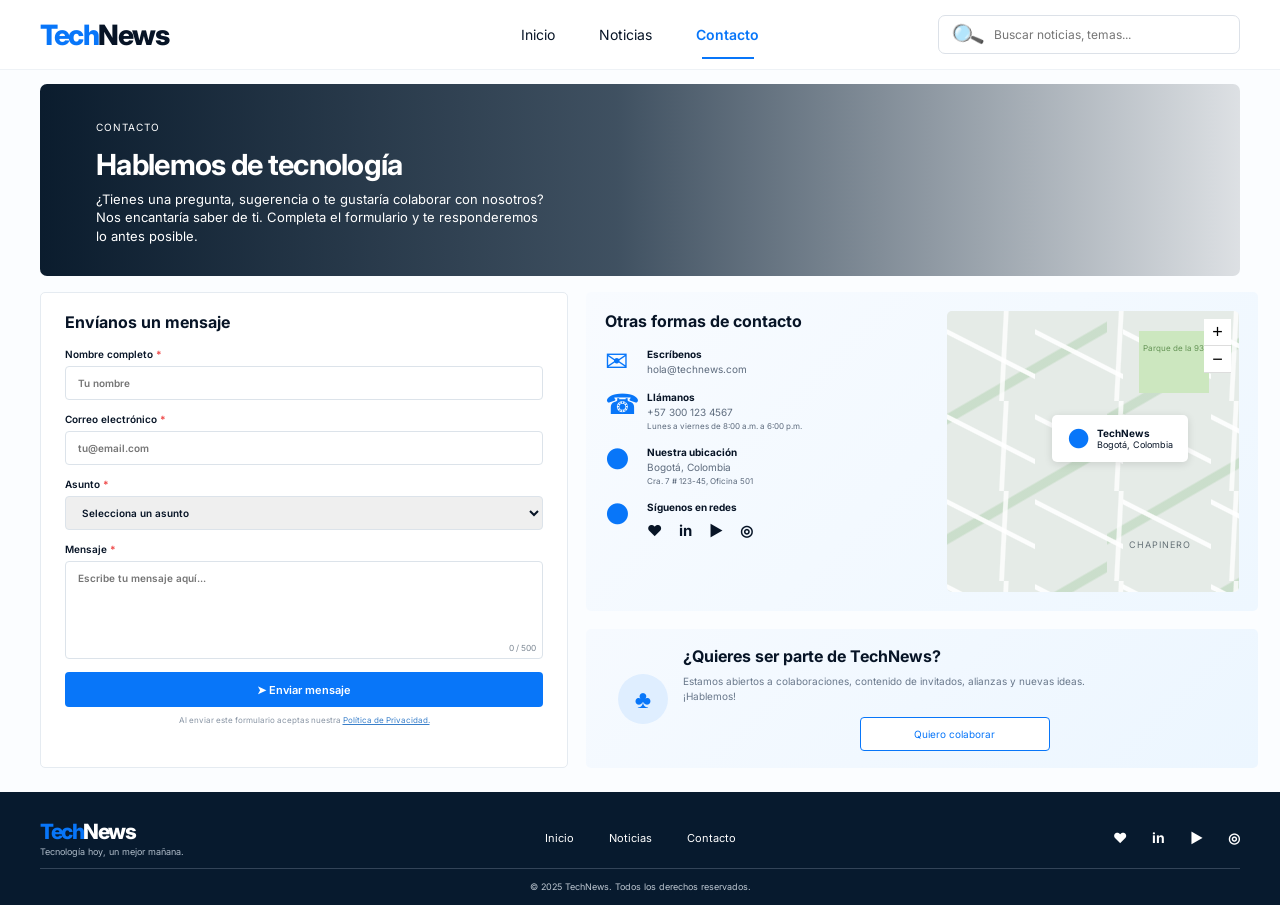
==== pages/contacto.html @ 931d2012 "feat: add contact page and organize project structure" ====
<!doctype html>
<html lang="es">
<head>
  <meta charset="UTF-8" />
  <meta name="viewport" content="width=device-width, initial-scale=1.0" />
  <meta name="description" content="Contacta con el equipo de TechNews." />
  <title>TechNews | Contacto</title>
  <link rel="preconnect" href="https://fonts.googleapis.com">
  <link rel="preconnect" href="https://fonts.gstatic.com" crossorigin>
  <link href="https://fonts.googleapis.com/css2?family=Inter:wght@400;500;600;700;800&display=swap" rel="stylesheet">
  <link rel="stylesheet" href="../assets/css/styles.css" />
</head>
<body>
  <header class="site-header">
    <div class="header-inner container">
      <a class="logo" href="../index.html" aria-label="TechNews - Inicio"><span>Tech</span>News</a>
      <button class="menu-toggle" aria-expanded="false" aria-controls="main-nav" aria-label="Abrir menú">&#9776;</button>
      <nav id="main-nav" class="main-nav" aria-label="Navegación principal">
        <a href="../index.html">Inicio</a><a href="../index.html#noticias">Noticias</a><a class="active" href="contacto.html">Contacto</a>
      </nav>
      <label class="search"><span aria-hidden="true">&#128269;</span><input type="search" placeholder="Buscar noticias, temas..." aria-label="Buscar noticias" /></label>
    </div>
  </header>

  <main class="contact-main">
    <section class="contact-hero container" aria-labelledby="contact-title">
      <div><span>CONTACTO</span><h1 id="contact-title">Hablemos de tecnología</h1><p>¿Tienes una pregunta, sugerencia o te gustaría colaborar con nosotros?<br>Nos encantaría saber de ti. Completa el formulario y te responderemos<br>lo antes posible.</p></div>
    </section>

    <div class="contact-layout container">
      <section class="contact-form-card" aria-labelledby="form-title">
        <h2 id="form-title">Envíanos un mensaje</h2>
        <form id="contactForm">
          <label>Nombre completo <b>*</b><input name="name" type="text" required placeholder="Tu nombre" autocomplete="name"></label>
          <label>Correo electrónico <b>*</b><input name="email" type="email" required placeholder="tu@email.com" autocomplete="email"></label>
          <label>Asunto <b>*</b><select name="subject" required><option value="">Selecciona un asunto</option><option>Consulta general</option><option>Sugerencia</option><option>Colaboración</option><option>Publicidad</option><option>Soporte técnico</option></select></label>
          <label>Mensaje <b>*</b><span class="textarea-wrap"><textarea id="message" name="message" required maxlength="500" placeholder="Escribe tu mensaje aquí..."></textarea><small><span id="charCount">0</span> / 500</small></span></label>
          <button class="send-button" type="submit"><span>&#10148;</span> Enviar mensaje</button>
          <p class="privacy">Al enviar este formulario aceptas nuestra <a href="#">Política de Privacidad.</a></p>
          <p id="contactStatus" class="contact-status" role="status"></p>
        </form>
      </section>

      <div class="contact-right">
        <section class="contact-info-card" aria-labelledby="info-title">
          <div class="contact-details">
            <h2 id="info-title">Otras formas de contacto</h2>
            <div class="contact-item"><span>&#9993;</span><p><strong>Escríbenos</strong><a href="mailto:hola@technews.com">hola@technews.com</a></p></div>
            <div class="contact-item"><span>&#9742;</span><p><strong>Llámanos</strong><a href="tel:+573001234567">+57 300 123 4567</a><small>Lunes a viernes de 8:00 a.m. a 6:00 p.m.</small></p></div>
            <div class="contact-item"><span>&#9679;</span><p><strong>Nuestra ubicación</strong>Bogotá, Colombia<small>Cra. 7 # 123-45, Oficina 501</small></p></div>
            <div class="contact-item"><span>&#9679;</span><p><strong>Síguenos en redes</strong><span class="contact-socials"><a href="#">&#9829;</a><a href="#">in</a><a href="#">&#9654;</a><a href="#">◎</a></span></p></div>
          </div>
          <div class="map" role="img" aria-label="Mapa de la ubicación de TechNews en Bogotá">
            <div class="map-roads"></div><div class="map-zoom"><button aria-label="Acercar">+</button><button aria-label="Alejar">−</button></div>
            <div class="map-marker"><span>&#9679;</span><p><strong>TechNews</strong>Bogotá, Colombia</p></div><span class="map-area">CHAPINERO</span>
          </div>
        </section>
        <section class="collaboration-card">
          <span class="people-icon">&#9827;</span><div><h2>¿Quieres ser parte de TechNews?</h2><p>Estamos abiertos a colaboraciones, contenido de invitados, alianzas y nuevas ideas.<br>¡Hablemos!</p><button id="collaborateButton">Quiero colaborar</button></div>
        </section>
      </div>
    </div>
  </main>

  <footer>
    <div class="footer-inner container">
      <div><a class="logo footer-logo" href="../index.html"><span>Tech</span>News</a><p>Tecnología hoy, un mejor mañana.</p></div>
      <nav aria-label="Navegación del pie"><a href="../index.html">Inicio</a><a href="../index.html#noticias">Noticias</a><a href="contacto.html">Contacto</a></nav>
      <div class="socials"><a href="#" aria-label="Twitter">&#9829;</a><a href="#" aria-label="LinkedIn">in</a><a href="#" aria-label="YouTube">&#9654;</a><a href="#" aria-label="Instagram">◎</a></div>
    </div>
    <p class="copyright container">© 2025 TechNews. Todos los derechos reservados.</p>
  </footer>
  <script src="../assets/js/contacto.js"></script>
</body>
</html>
---- assets/css/styles.css ----
:root{--blue:#0876f9;--ink:#071426;--muted:#69788b;--line:#dce5ef;--soft:#f3f8fd;--navy:#071a2e}*{box-sizing:border-box}html{scroll-behavior:smooth}body{margin:0;background:#fbfdff;color:var(--ink);font-family:Inter,Arial,sans-serif}.container{width:min(1424px,calc(100% - 80px));margin-inline:auto}.site-header{height:70px;background:#fff;border-bottom:1px solid #eef2f6}.header-inner{height:100%;display:grid;grid-template-columns:1fr auto 1fr;align-items:center}.logo{color:var(--ink);font-size:28px;font-weight:800;text-decoration:none;letter-spacing:-1.5px}.logo span{color:var(--blue)}.main-nav{display:flex;align-items:stretch;height:100%;gap:44px}.main-nav a{display:grid;place-items:center;color:var(--ink);font-size:14px;text-decoration:none;position:relative}.main-nav a.active{color:var(--blue);font-weight:600}.main-nav a.active:after{content:"";position:absolute;bottom:10px;width:52px;height:2px;background:var(--blue)}.search{justify-self:end;width:302px;height:39px;border:1px solid #dce1e8;border-radius:7px;display:flex;align-items:center;gap:10px;padding:0 13px}.search span{font-size:24px;line-height:0;transform:rotate(-20deg)}.search input{border:0;outline:0;width:100%;font:inherit;font-size:12px}.menu-toggle{display:none;border:0;background:none;font-size:24px}
.hero{height:246px;margin-top:14px;border-radius:9px;overflow:hidden;position:relative;color:#fff;display:flex;align-items:center;padding:24px 67px;background:linear-gradient(90deg,rgba(2,9,20,.98) 0%,rgba(4,13,27,.82) 34%,rgba(2,11,25,.15) 66%,rgba(2,10,24,.95) 100%),url('https://images.unsplash.com/photo-1531746790731-6c087fecd65a?auto=format&fit=crop&w=1800&q=90') center 45%/cover}.hero-content{z-index:1}.pill{display:inline-block;background:var(--blue);padding:7px 13px;border-radius:13px;font-size:10px;font-weight:700}.hero h1{font-size:32px;line-height:1.17;letter-spacing:-.8px;margin:12px 0 8px}.hero p{font-size:13px;line-height:1.45;margin:0 0 14px}.primary-button{display:inline-flex;align-items:center;gap:14px;background:var(--blue);color:#fff;padding:11px 20px;border-radius:7px;text-decoration:none;font-size:13px}.primary-button span{font-size:20px}.hero blockquote{position:absolute;right:60px;top:65px;font-size:15px;line-height:1.4;margin:0;width:196px}.hero blockquote i{display:block;width:31px;height:3px;background:var(--blue);margin-bottom:13px}
.content-layout{display:grid;grid-template-columns:minmax(0,1fr) 356px;gap:32px;margin-top:21px;margin-bottom:28px}.section-heading{display:flex;align-items:center;justify-content:space-between;margin-bottom:13px}.section-heading h2,.side-card h2{margin:0;font-size:22px;letter-spacing:-.7px}.text-button{border:0;background:none;color:#0871df;cursor:pointer;font:inherit;font-size:13px}.news-grid{display:grid;grid-template-columns:repeat(3,minmax(0,1fr));gap:19px 20px}.news-card{background:#fff;border:1px solid #e7edf3;border-radius:7px;overflow:hidden;box-shadow:0 2px 5px rgba(20,50,80,.03);transition:.2s}.news-card:hover{transform:translateY(-3px);box-shadow:0 10px 25px rgba(15,67,110,.12)}.card-image{display:block;width:100%;height:100px;object-fit:cover;background:linear-gradient(135deg,#111d47,#227ee7)}.card-body{padding:8px 14px 10px}.tag{display:inline-block;background:#e8f2ff;color:#0870d8;border-radius:5px;padding:4px 8px;font-size:8px;font-weight:700;text-transform:uppercase}.news-card h3{font-size:14px;line-height:1.16;margin:7px 0 5px;letter-spacing:-.25px}.news-card .summary{font-size:12px;line-height:1.35;color:var(--muted);margin:0;height:33px;overflow:hidden}.meta{display:flex;gap:24px;color:#758396;font-size:10px;margin-top:12px}.meta span{display:flex;align-items:center;gap:6px}.sidebar{padding-top:0}.side-card{background:linear-gradient(135deg,#f8fbff,#eef6fd);padding:18px 20px;border-radius:6px}.categories h2{font-size:19px;margin-bottom:8px}.categories button{width:100%;height:39px;padding:0 7px;background:transparent;border:0;border-bottom:1px solid var(--line);display:grid;grid-template-columns:32px 1fr auto;align-items:center;text-align:left;font:inherit;font-size:12px;cursor:pointer}.categories button:last-child{border:0}.categories button:hover,.categories button.active{color:var(--blue);background:#e8f3ff}.category-icon{color:var(--blue);font-weight:700;font-size:19px}.categories i{font-style:normal;font-size:20px;color:#7c8894}.newsletter{margin-top:24px;padding:20px}.newsletter h2{font-size:18px}.newsletter>p{font-size:11px;color:var(--muted);line-height:1.45;margin:8px 0 17px}.newsletter form{display:flex;gap:9px}.newsletter label{height:39px;flex:1;min-width:0;background:#fff;border:1px solid var(--line);border-radius:4px;display:flex;align-items:center;gap:8px;padding:0 10px;color:#657589}.newsletter input{border:0;outline:0;min-width:0;width:100%;font:inherit;font-size:11px}.newsletter button{border:0;border-radius:4px;background:var(--blue);color:#fff;padding:0 17px;font:inherit;font-size:11px;cursor:pointer}.form-message{color:#0b8d62!important;margin-bottom:0!important}.empty-state{text-align:center;color:var(--muted);padding:60px 0}
footer{background:var(--navy);color:#fff;padding:20px 0 13px}.footer-inner{min-height:51px;display:grid;grid-template-columns:1fr auto 1fr;align-items:center}.footer-logo{color:#fff;font-size:21px}.footer-inner>div:first-child p{margin:2px 0 0;font-size:9px;color:#afbcc9}.footer-inner nav{display:flex;gap:35px}.footer-inner nav a,.socials a{color:#fff;text-decoration:none;font-size:11px}.socials{justify-self:end;display:flex;gap:25px;align-items:center}.socials a{font-weight:700;font-size:14px}.copyright{border-top:1px solid #334458;text-align:center;padding-top:12px;margin-top:5px!important;margin-bottom:0;font-size:9px;color:#bdc7d1}
@media(max-width:1050px){.container{width:min(94%,900px)}.header-inner{grid-template-columns:auto 1fr auto}.main-nav{justify-self:center}.search{display:none}.content-layout{grid-template-columns:1fr}.sidebar{display:grid;grid-template-columns:1fr 1fr;gap:20px}.newsletter{margin-top:0}.hero blockquote{display:none}.news-grid{grid-template-columns:repeat(2,1fr)}}
@media(max-width:650px){.container{width:calc(100% - 32px)}.site-header{height:auto;min-height:64px}.header-inner{display:flex;flex-wrap:wrap;justify-content:space-between;padding:14px 0}.menu-toggle{display:block}.main-nav{display:none;order:3;width:100%;height:auto;flex-direction:column;gap:0;padding-top:10px}.main-nav.open{display:flex}.main-nav a{padding:12px}.main-nav a.active:after{bottom:5px}.hero{height:410px;padding:34px 24px;margin-top:12px;background-position:58% center;align-items:flex-end}.hero:after{content:"";position:absolute;inset:0;background:linear-gradient(0deg,rgba(2,10,24,.98),rgba(2,10,24,.05))}.hero-content{position:relative;z-index:2}.hero h1{font-size:27px}.hero h1 br,.hero p br{display:none}.content-layout{margin-top:25px}.news-grid{grid-template-columns:1fr}.card-image{height:180px}.sidebar{grid-template-columns:1fr}.newsletter form{flex-direction:column}.newsletter label,.newsletter button{height:44px}.footer-inner{grid-template-columns:1fr;gap:20px;text-align:center}.footer-inner nav{justify-content:center}.socials{justify-self:center}.copyright{margin-top:20px!important}}

/* Contact page */
.contact-main{padding-bottom:24px}.contact-hero{height:192px;margin-top:14px;border-radius:7px;display:flex;align-items:center;padding:38px 56px;color:#fff;background:linear-gradient(90deg,rgba(3,21,39,.97),rgba(4,26,47,.76) 48%,rgba(3,16,30,.12)),url('https://images.unsplash.com/photo-1497366754035-f200968a6e72?auto=format&fit=crop&w=1800&q=85') center 55%/cover}.contact-hero span{font-size:10px;letter-spacing:1px}.contact-hero h1{font-size:29px;margin:12px 0 8px;letter-spacing:-.7px}.contact-hero p{font-size:13px;line-height:1.4;margin:0}.contact-layout{display:grid;grid-template-columns:44% 56%;gap:18px;margin-top:16px}.contact-form-card{border:1px solid #e5ebf1;border-radius:5px;background:#fff;padding:19px 24px}.contact-form-card h2,.contact-info-card h2,.collaboration-card h2{font-size:16px;margin:0 0 16px}.contact-form-card form>label{display:block;font-size:10px;font-weight:600;margin-top:13px}.contact-form-card b{color:#ef4d4d}.contact-form-card input,.contact-form-card select,.contact-form-card textarea{display:block;width:100%;margin-top:6px;border:1px solid #dce3ea;border-radius:4px;padding:0 12px;font:inherit;font-size:10px;color:var(--ink);outline:none}.contact-form-card input,.contact-form-card select{height:34px}.contact-form-card input:focus,.contact-form-card select:focus,.contact-form-card textarea:focus{border-color:var(--blue);box-shadow:0 0 0 2px rgba(8,118,249,.08)}.textarea-wrap{display:block;position:relative}.contact-form-card textarea{height:98px;resize:none;padding-top:10px}.textarea-wrap small{position:absolute;right:7px;bottom:6px;color:#7e8995;font-weight:400}.send-button{width:100%;height:35px;border:0;border-radius:4px;background:var(--blue);color:#fff;font:inherit;font-size:11px;font-weight:600;margin-top:13px;cursor:pointer}.send-button:hover{background:#0065dd}.privacy{text-align:center;color:#8995a4;font-size:8px}.privacy a{color:#397fca}.contact-status{text-align:center;color:#11815a;font-size:10px;min-height:13px;margin-bottom:0}.contact-right{display:grid;grid-template-rows:1fr auto;gap:18px}.contact-info-card{display:grid;grid-template-columns:1.05fr .95fr;gap:20px;padding:19px;background:linear-gradient(135deg,#f8fbff,#eef7ff);border-radius:5px}.contact-details{padding-left:0}.contact-item{display:grid;grid-template-columns:42px 1fr;align-items:start;margin:13px 0}.contact-item>span{color:var(--blue);font-size:28px;line-height:1}.contact-item p{display:flex;flex-direction:column;margin:0;font-size:10px;line-height:1.5;color:#5d6b7d}.contact-item strong{color:var(--ink);font-size:10px}.contact-item a{color:#5d6b7d;text-decoration:none}.contact-item small{font-size:8px}.contact-socials{display:flex;gap:17px;margin-top:5px}.contact-socials a{color:var(--ink);font-weight:700;font-size:15px}.map{position:relative;overflow:hidden;min-height:250px;border-radius:5px;background-color:#e5ebe7;background-image:linear-gradient(27deg,transparent 47%,rgba(255,255,255,.9) 48%,rgba(255,255,255,.9) 51%,transparent 52%),linear-gradient(93deg,transparent 47%,rgba(255,255,255,.8) 48%,rgba(255,255,255,.8) 51%,transparent 52%),linear-gradient(150deg,transparent 48%,rgba(188,215,188,.65) 49%,rgba(188,215,188,.65) 53%,transparent 54%);background-size:88px 85px,115px 90px,160px 120px}.map:after{content:"Parque de la 93";position:absolute;right:30px;top:20px;width:70px;height:50px;background:#cce7bf;color:#639354;text-align:center;padding-top:12px;font-size:8px}.map-zoom{position:absolute;z-index:2;right:8px;top:8px;display:flex;flex-direction:column}.map-zoom button{width:27px;height:27px;border:0;border-bottom:1px solid #ddd;background:#fff;font-size:18px}.map-marker{position:absolute;z-index:2;left:36%;top:37%;display:flex;align-items:center;gap:7px;background:#fff;padding:8px 15px;border-radius:5px;box-shadow:0 2px 8px rgba(0,0,0,.12)}.map-marker>span{font-size:26px;color:var(--blue)}.map-marker p{display:flex;flex-direction:column;margin:0;font-size:9px}.map-marker strong{font-size:10px}.map-area{position:absolute;right:48px;bottom:42px;color:#657177;font-size:9px;letter-spacing:1px}.collaboration-card{display:grid;grid-template-columns:65px 1fr;align-items:center;padding:17px 32px;background:linear-gradient(135deg,#f6faff,#ecf6ff);border-radius:5px}.people-icon{width:50px;height:50px;border-radius:50%;display:grid;place-items:center;background:#dfeeff;color:var(--blue);font-size:25px}.collaboration-card h2{margin:0 0 8px}.collaboration-card p{font-size:10px;line-height:1.5;color:var(--muted);margin:0}.collaboration-card button{display:block;width:190px;height:34px;margin:13px auto 0;border:1px solid var(--blue);border-radius:4px;background:#fff;color:var(--blue);font:inherit;font-size:10px;cursor:pointer}.collaboration-card button:hover{background:var(--blue);color:#fff}
@media(max-width:950px){.contact-layout{grid-template-columns:1fr}.contact-info-card{grid-template-columns:1fr 1fr}.contact-form-card{order:1}.contact-right{order:0}}
@media(max-width:650px){.contact-hero{height:300px;padding:30px 24px;align-items:flex-end;background-position:center}.contact-hero h1{font-size:26px}.contact-hero p br{display:none}.contact-info-card{grid-template-columns:1fr}.map{min-height:260px}.contact-form-card{padding:20px 16px}.collaboration-card{grid-template-columns:1fr;text-align:center}.people-icon{margin:0 auto 15px}.collaboration-card button{max-width:100%}}
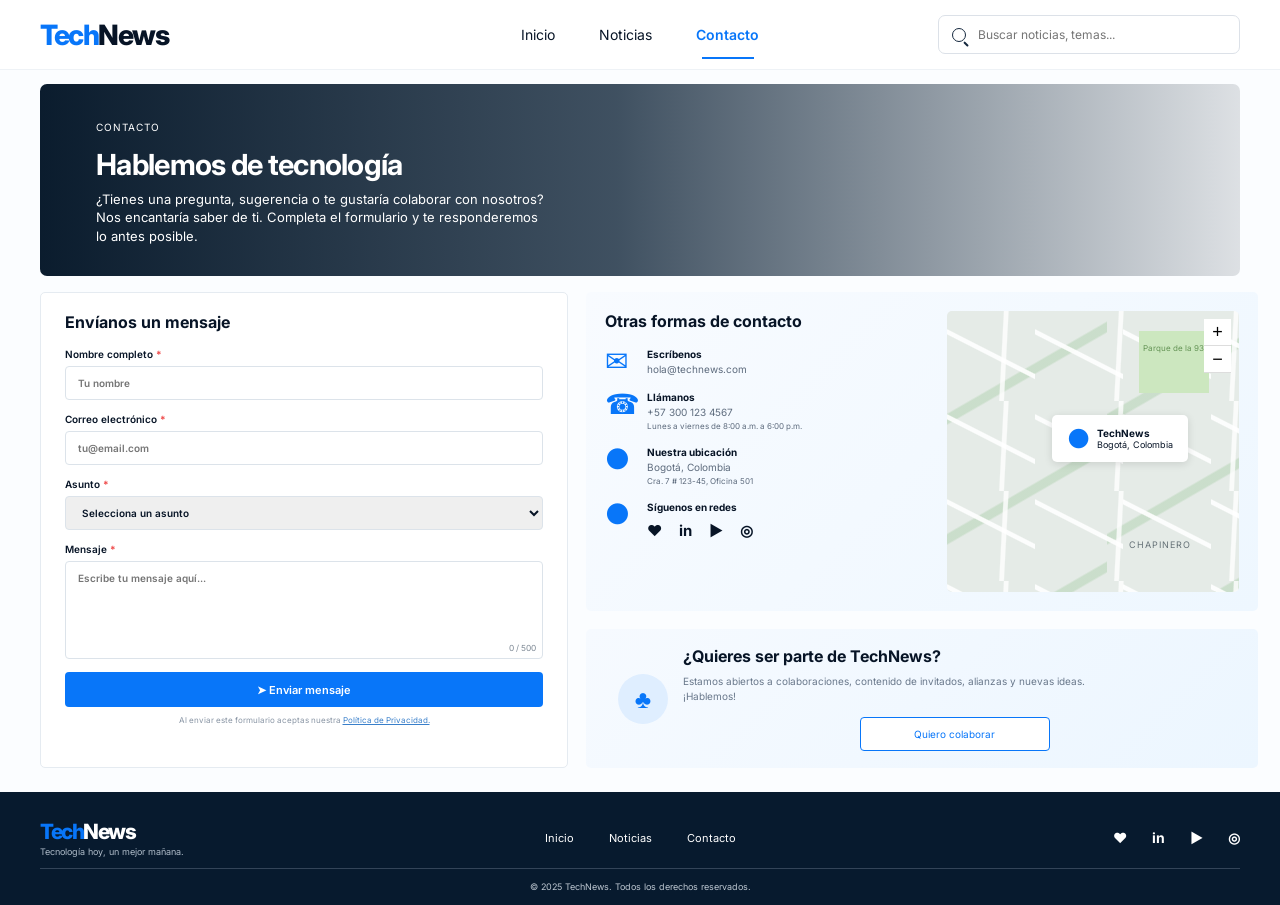
==== commit b662b9ea: "style: unify search bar across pages" ====
--- a/pages/contacto.html
+++ b/pages/contacto.html
@@ -18,7 +18,7 @@
       <nav id="main-nav" class="main-nav" aria-label="Navegación principal">
         <a href="../index.html">Inicio</a><a href="../index.html#noticias">Noticias</a><a class="active" href="contacto.html">Contacto</a>
       </nav>
-      <label class="search"><span aria-hidden="true">&#128269;</span><input type="search" placeholder="Buscar noticias, temas..." aria-label="Buscar noticias" /></label>
+      <label class="search"><span class="search-icon" aria-hidden="true"></span><input type="search" placeholder="Buscar noticias, temas..." aria-label="Buscar noticias" /></label>
     </div>
   </header>
 
--- a/assets/css/styles.css
+++ b/assets/css/styles.css
@@ -9,3 +9,6 @@
 .contact-main{padding-bottom:24px}.contact-hero{height:192px;margin-top:14px;border-radius:7px;display:flex;align-items:center;padding:38px 56px;color:#fff;background:linear-gradient(90deg,rgba(3,21,39,.97),rgba(4,26,47,.76) 48%,rgba(3,16,30,.12)),url('https://images.unsplash.com/photo-1497366754035-f200968a6e72?auto=format&fit=crop&w=1800&q=85') center 55%/cover}.contact-hero span{font-size:10px;letter-spacing:1px}.contact-hero h1{font-size:29px;margin:12px 0 8px;letter-spacing:-.7px}.contact-hero p{font-size:13px;line-height:1.4;margin:0}.contact-layout{display:grid;grid-template-columns:44% 56%;gap:18px;margin-top:16px}.contact-form-card{border:1px solid #e5ebf1;border-radius:5px;background:#fff;padding:19px 24px}.contact-form-card h2,.contact-info-card h2,.collaboration-card h2{font-size:16px;margin:0 0 16px}.contact-form-card form>label{display:block;font-size:10px;font-weight:600;margin-top:13px}.contact-form-card b{color:#ef4d4d}.contact-form-card input,.contact-form-card select,.contact-form-card textarea{display:block;width:100%;margin-top:6px;border:1px solid #dce3ea;border-radius:4px;padding:0 12px;font:inherit;font-size:10px;color:var(--ink);outline:none}.contact-form-card input,.contact-form-card select{height:34px}.contact-form-card input:focus,.contact-form-card select:focus,.contact-form-card textarea:focus{border-color:var(--blue);box-shadow:0 0 0 2px rgba(8,118,249,.08)}.textarea-wrap{display:block;position:relative}.contact-form-card textarea{height:98px;resize:none;padding-top:10px}.textarea-wrap small{position:absolute;right:7px;bottom:6px;color:#7e8995;font-weight:400}.send-button{width:100%;height:35px;border:0;border-radius:4px;background:var(--blue);color:#fff;font:inherit;font-size:11px;font-weight:600;margin-top:13px;cursor:pointer}.send-button:hover{background:#0065dd}.privacy{text-align:center;color:#8995a4;font-size:8px}.privacy a{color:#397fca}.contact-status{text-align:center;color:#11815a;font-size:10px;min-height:13px;margin-bottom:0}.contact-right{display:grid;grid-template-rows:1fr auto;gap:18px}.contact-info-card{display:grid;grid-template-columns:1.05fr .95fr;gap:20px;padding:19px;background:linear-gradient(135deg,#f8fbff,#eef7ff);border-radius:5px}.contact-details{padding-left:0}.contact-item{display:grid;grid-template-columns:42px 1fr;align-items:start;margin:13px 0}.contact-item>span{color:var(--blue);font-size:28px;line-height:1}.contact-item p{display:flex;flex-direction:column;margin:0;font-size:10px;line-height:1.5;color:#5d6b7d}.contact-item strong{color:var(--ink);font-size:10px}.contact-item a{color:#5d6b7d;text-decoration:none}.contact-item small{font-size:8px}.contact-socials{display:flex;gap:17px;margin-top:5px}.contact-socials a{color:var(--ink);font-weight:700;font-size:15px}.map{position:relative;overflow:hidden;min-height:250px;border-radius:5px;background-color:#e5ebe7;background-image:linear-gradient(27deg,transparent 47%,rgba(255,255,255,.9) 48%,rgba(255,255,255,.9) 51%,transparent 52%),linear-gradient(93deg,transparent 47%,rgba(255,255,255,.8) 48%,rgba(255,255,255,.8) 51%,transparent 52%),linear-gradient(150deg,transparent 48%,rgba(188,215,188,.65) 49%,rgba(188,215,188,.65) 53%,transparent 54%);background-size:88px 85px,115px 90px,160px 120px}.map:after{content:"Parque de la 93";position:absolute;right:30px;top:20px;width:70px;height:50px;background:#cce7bf;color:#639354;text-align:center;padding-top:12px;font-size:8px}.map-zoom{position:absolute;z-index:2;right:8px;top:8px;display:flex;flex-direction:column}.map-zoom button{width:27px;height:27px;border:0;border-bottom:1px solid #ddd;background:#fff;font-size:18px}.map-marker{position:absolute;z-index:2;left:36%;top:37%;display:flex;align-items:center;gap:7px;background:#fff;padding:8px 15px;border-radius:5px;box-shadow:0 2px 8px rgba(0,0,0,.12)}.map-marker>span{font-size:26px;color:var(--blue)}.map-marker p{display:flex;flex-direction:column;margin:0;font-size:9px}.map-marker strong{font-size:10px}.map-area{position:absolute;right:48px;bottom:42px;color:#657177;font-size:9px;letter-spacing:1px}.collaboration-card{display:grid;grid-template-columns:65px 1fr;align-items:center;padding:17px 32px;background:linear-gradient(135deg,#f6faff,#ecf6ff);border-radius:5px}.people-icon{width:50px;height:50px;border-radius:50%;display:grid;place-items:center;background:#dfeeff;color:var(--blue);font-size:25px}.collaboration-card h2{margin:0 0 8px}.collaboration-card p{font-size:10px;line-height:1.5;color:var(--muted);margin:0}.collaboration-card button{display:block;width:190px;height:34px;margin:13px auto 0;border:1px solid var(--blue);border-radius:4px;background:#fff;color:var(--blue);font:inherit;font-size:10px;cursor:pointer}.collaboration-card button:hover{background:var(--blue);color:#fff}
 @media(max-width:950px){.contact-layout{grid-template-columns:1fr}.contact-info-card{grid-template-columns:1fr 1fr}.contact-form-card{order:1}.contact-right{order:0}}
 @media(max-width:650px){.contact-hero{height:300px;padding:30px 24px;align-items:flex-end;background-position:center}.contact-hero h1{font-size:26px}.contact-hero p br{display:none}.contact-info-card{grid-template-columns:1fr}.map{min-height:260px}.contact-form-card{padding:20px 16px}.collaboration-card{grid-template-columns:1fr;text-align:center}.people-icon{margin:0 auto 15px}.collaboration-card button{max-width:100%}}
+
+/* Shared search icon */
+.search .search-icon{position:relative;display:block;flex:0 0 14px;width:14px;height:14px;border:1.8px solid #15283e;border-radius:50%;font-size:0;line-height:normal;transform:none}.search-icon:after{content:"";position:absolute;width:6px;height:1.8px;background:#15283e;border-radius:2px;right:-5px;bottom:-2px;transform:rotate(45deg);transform-origin:left center}
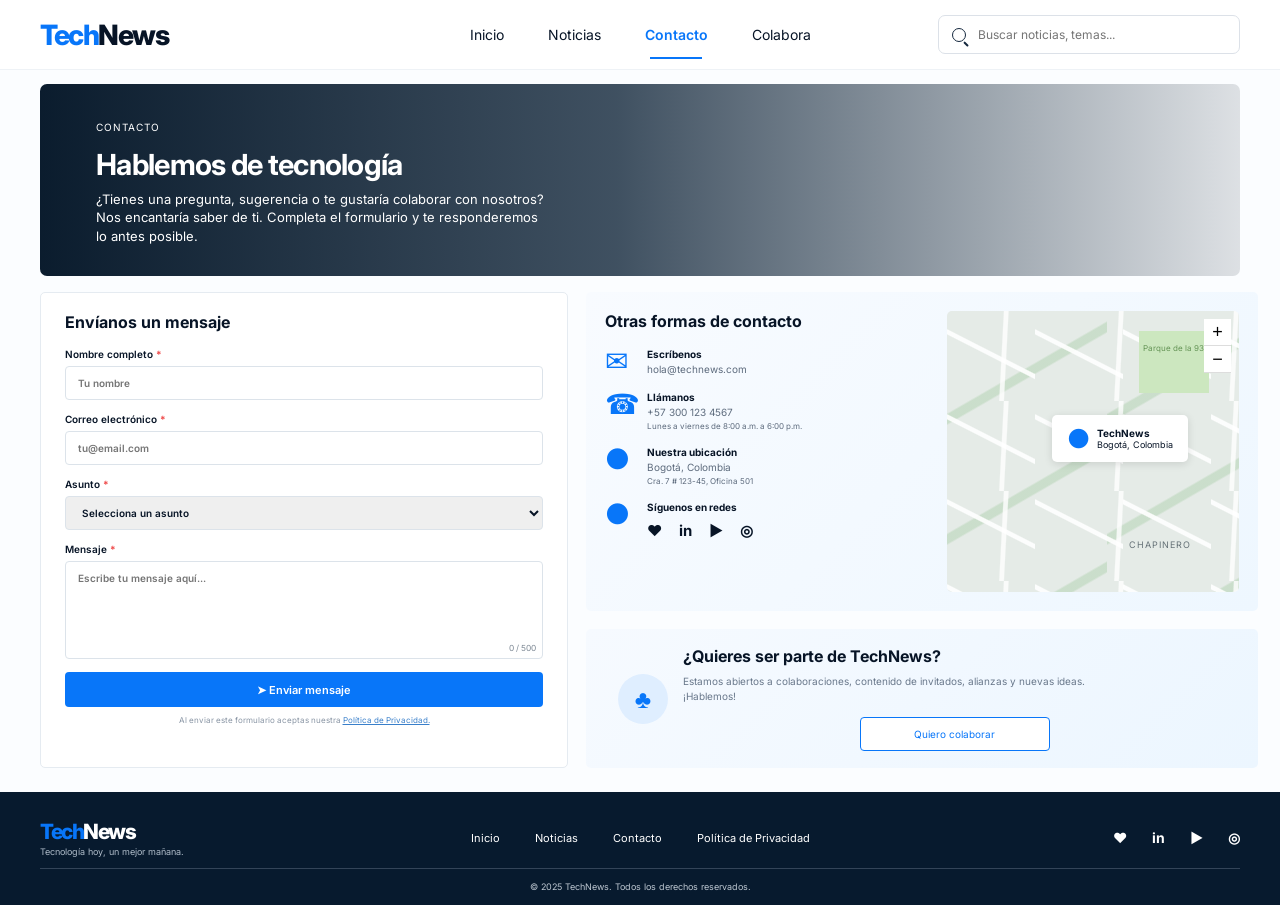
==== commit 2c50ef26: "feat: add Colabora modal and privacy policy page - Colabora con nosotros: modal en contacto.html con" ====
--- a/pages/contacto.html
+++ b/pages/contacto.html
@@ -16,7 +16,7 @@
       <a class="logo" href="../index.html" aria-label="TechNews - Inicio"><span>Tech</span>News</a>
       <button class="menu-toggle" aria-expanded="false" aria-controls="main-nav" aria-label="Abrir menú">&#9776;</button>
       <nav id="main-nav" class="main-nav" aria-label="Navegación principal">
-        <a href="../index.html">Inicio</a><a href="../index.html#noticias">Noticias</a><a class="active" href="contacto.html">Contacto</a>
+        <a href="../index.html">Inicio</a><a href="../index.html#noticias">Noticias</a><a class="active" href="contacto.html">Contacto</a><a href="contacto.html#colabora">Colabora</a>
       </nav>
       <label class="search"><span class="search-icon" aria-hidden="true"></span><input type="search" placeholder="Buscar noticias, temas..." aria-label="Buscar noticias" /></label>
     </div>
@@ -36,7 +36,7 @@
           <label>Asunto <b>*</b><select name="subject" required><option value="">Selecciona un asunto</option><option>Consulta general</option><option>Sugerencia</option><option>Colaboración</option><option>Publicidad</option><option>Soporte técnico</option></select></label>
           <label>Mensaje <b>*</b><span class="textarea-wrap"><textarea id="message" name="message" required maxlength="500" placeholder="Escribe tu mensaje aquí..."></textarea><small><span id="charCount">0</span> / 500</small></span></label>
           <button class="send-button" type="submit"><span>&#10148;</span> Enviar mensaje</button>
-          <p class="privacy">Al enviar este formulario aceptas nuestra <a href="#">Política de Privacidad.</a></p>
+          <p class="privacy">Al enviar este formulario aceptas nuestra <a href="privacidad.html">Política de Privacidad.</a></p>
           <p id="contactStatus" class="contact-status" role="status"></p>
         </form>
       </section>
@@ -62,14 +62,57 @@
     </div>
   </main>
 
+  <!-- Modal "Colabora con nosotros": se abre con "Quiero colaborar" o con contacto.html#colabora -->
+  <dialog id="collabModal" class="collab-modal" aria-labelledby="collab-title">
+    <button class="collab-close" type="button" aria-label="Cerrar">&times;</button>
+    <div class="collab-grid">
+      <section class="collab-form-side">
+        <span class="collab-kicker">COLABORA CON TECHNEWS</span>
+        <h2 id="collab-title">¡Nos encantaría <br>trabajar contigo!</h2>
+        <p class="collab-intro">Si te apasiona la tecnología y te gustaría escribir, compartir ideas o colaborar en nuestros proyectos, cuéntanos un poco sobre ti.</p>
+        <form id="collabForm" novalidate>
+          <label>Nombre completo <b>*</b><input name="name" type="text" placeholder="Tu nombre" autocomplete="name"><small class="field-error"></small></label>
+          <label>Correo electrónico <b>*</b><input name="email" type="email" placeholder="tu@email.com" autocomplete="email"><small class="field-error"></small></label>
+          <label>Tipo de colaboración <b>*</b><select name="type"><option value="">Selecciona una opción</option><option>Artículos y contenido</option><option>Entrevistas</option><option>Alianzas y proyectos</option><option>Otras ideas</option></select><small class="field-error"></small></label>
+          <label>Cuéntanos más sobre tu propuesta <b>*</b><span class="textarea-wrap"><textarea name="proposal" maxlength="500" placeholder="Escribe tu mensaje aquí..."></textarea><small><span id="collabCount">0</span> / 500</small></span><small class="field-error"></small></label>
+          <button class="collab-submit" type="submit"><span aria-hidden="true">&#10148;</span> Enviar propuesta</button>
+          <p id="collabStatus" class="collab-status" role="status"></p>
+        </form>
+      </section>
+
+      <aside class="collab-info-side">
+        <svg class="collab-illustration" viewBox="0 0 240 150" aria-hidden="true">
+          <circle cx="175" cy="45" r="30" fill="#e8f2ff"/><circle cx="60" cy="95" r="40" fill="#eef5fd"/>
+          <rect x="18" y="8" width="62" height="48" rx="6" fill="#0876f9"/><path d="M36 56l-6 12 16-12z" fill="#0876f9"/>
+          <circle cx="49" cy="28" r="10" fill="#fff"/><rect x="45" y="38" width="8" height="6" rx="1" fill="#fff"/>
+          <path d="M218 140c-4-30 2-55 10-70M222 110c-12-8-16-20-14-30M224 95c8-6 12-16 10-26" stroke="#6f9fe8" stroke-width="4" fill="none" stroke-linecap="round"/>
+          <path d="M120 150c0-35 18-55 50-55s50 20 50 55z" fill="#0876f9"/>
+          <circle cx="160" cy="60" r="20" fill="#f6c9a8"/><path d="M140 55c0-18 12-26 24-26s20 8 18 22c-6-8-18-8-26-4-6 3-12 6-16 8z" fill="#071426"/>
+          <path d="M70 150l18-58h86l-18 58z" fill="#071426"/><circle cx="122" cy="120" r="4" fill="#4b5b70"/>
+          <rect x="40" y="146" width="190" height="4" rx="2" fill="#071426"/>
+          <rect x="178" y="124" width="16" height="22" rx="3" fill="#fff" stroke="#dce5ef" stroke-width="2"/>
+        </svg>
+        <h3>¿De qué formas puedes colaborar?</h3>
+        <ul class="collab-ways">
+          <li><span aria-hidden="true">&#128196;</span><p><strong>Artículos y contenido</strong>Comparte tu conocimiento sobre tecnología.</p></li>
+          <li><span aria-hidden="true">&#128101;</span><p><strong>Entrevistas</strong>Propón expertos o participa en nuestras entrevistas.</p></li>
+          <li><span aria-hidden="true">&#129309;</span><p><strong>Alianzas y proyectos</strong>Trabajemos juntos en iniciativas especiales.</p></li>
+          <li><span aria-hidden="true">&#128172;</span><p><strong>Otras ideas</strong>¡Siempre estamos abiertos a nuevas propuestas!</p></li>
+        </ul>
+        <p class="collab-note"><span aria-hidden="true">&#9993;</span>Te responderemos en un plazo de 2 a 3 días hábiles. ¡Gracias por tu interés!</p>
+      </aside>
+    </div>
+  </dialog>
+
   <footer>
     <div class="footer-inner container">
       <div><a class="logo footer-logo" href="../index.html"><span>Tech</span>News</a><p>Tecnología hoy, un mejor mañana.</p></div>
-      <nav aria-label="Navegación del pie"><a href="../index.html">Inicio</a><a href="../index.html#noticias">Noticias</a><a href="contacto.html">Contacto</a></nav>
+      <nav aria-label="Navegación del pie"><a href="../index.html">Inicio</a><a href="../index.html#noticias">Noticias</a><a href="contacto.html">Contacto</a><a href="privacidad.html">Política de Privacidad</a></nav>
       <div class="socials"><a href="#" aria-label="Twitter">&#9829;</a><a href="#" aria-label="LinkedIn">in</a><a href="#" aria-label="YouTube">&#9654;</a><a href="#" aria-label="Instagram">◎</a></div>
     </div>
     <p class="copyright container">© 2025 TechNews. Todos los derechos reservados.</p>
   </footer>
   <script src="../assets/js/contacto.js"></script>
+  <script src="../assets/js/colabora.js"></script>
 </body>
 </html>
--- a/assets/css/styles.css
+++ b/assets/css/styles.css
@@ -12,3 +12,102 @@
 
 /* Shared search icon */
 .search .search-icon{position:relative;display:block;flex:0 0 14px;width:14px;height:14px;border:1.8px solid #15283e;border-radius:50%;font-size:0;line-height:normal;transform:none}.search-icon:after{content:"";position:absolute;width:6px;height:1.8px;background:#15283e;border-radius:2px;right:-5px;bottom:-2px;transform:rotate(45deg);transform-origin:left center}
+
+
+/* Colabora con nosotros (modal en contacto.html) */
+.collab-modal{width:min(620px,calc(100% - 32px));max-height:calc(100vh - 40px);padding:0;border:0;border-radius:8px;background:#fff;color:var(--ink);box-shadow:0 25px 60px rgba(4,18,36,.3);overflow:auto}
+.collab-modal::backdrop{background:rgba(4,15,30,.55);backdrop-filter:blur(2px)}
+.collab-modal[open]{animation:collabIn .2s ease-out}
+@keyframes collabIn{from{opacity:0;transform:translateY(12px)}to{opacity:1;transform:none}}
+.collab-close{position:absolute;right:14px;top:10px;border:0;background:none;font-size:24px;line-height:1;color:var(--ink);cursor:pointer}
+.collab-grid{display:grid;grid-template-columns:1fr .78fr;gap:28px;padding:30px 30px 24px}
+.collab-kicker{color:var(--blue);font-size:9px;font-weight:700;letter-spacing:.6px}
+.collab-form-side h2{font-size:23px;line-height:1.15;letter-spacing:-.7px;margin:8px 0 10px}
+.collab-intro{font-size:11px;line-height:1.45;margin:0 0 6px}
+.collab-form-side form>label{display:block;font-size:10px;font-weight:600;margin-top:12px}
+.collab-form-side b{color:#ef4d4d}
+.collab-form-side input,.collab-form-side select,.collab-form-side textarea{display:block;width:100%;margin-top:6px;border:1px solid #dce3ea;border-radius:4px;padding:0 12px;font:inherit;font-size:10px;color:var(--ink);background:#fff;outline:none}
+.collab-form-side input,.collab-form-side select{height:32px}
+.collab-form-side textarea{height:92px;resize:none;padding-top:10px}
+.collab-form-side input:focus,.collab-form-side select:focus,.collab-form-side textarea:focus{border-color:var(--blue);box-shadow:0 0 0 2px rgba(8,118,249,.08)}
+.collab-form-side .invalid{border-color:#ef4d4d}
+.field-error{display:block;color:#d93b3b;font-size:9px;font-weight:400;margin-top:4px}
+.field-error:empty{display:none}
+.collab-submit{width:100%;height:36px;border:0;border-radius:4px;background:var(--blue);color:#fff;font:inherit;font-size:11px;font-weight:600;margin-top:16px;cursor:pointer}
+.collab-submit:hover{background:#0065dd}
+.collab-status{text-align:center;color:#11815a;font-size:10px;margin:10px 0 0}
+.collab-status:empty{display:none}
+.collab-illustration{display:block;width:100%;max-width:230px;margin:6px 0 14px;border-bottom:1px solid var(--line)}
+.collab-info-side h3{font-size:13px;margin:0 0 12px}
+.collab-ways{list-style:none;padding:0;margin:0}
+.collab-ways li{display:grid;grid-template-columns:40px 1fr;align-items:center;gap:10px;margin-bottom:12px}
+.collab-ways li>span,.info-card>span,.privacy-badge>span{width:38px;height:38px;border-radius:50%;display:grid;place-items:center;background:#e8f2ff;font-size:17px}
+.collab-ways p{display:flex;flex-direction:column;margin:0;font-size:10px;line-height:1.4;color:var(--muted)}
+.collab-ways strong{color:var(--ink);font-size:10px}
+.collab-note{display:flex;align-items:center;gap:10px;margin:16px 0 0;padding:10px 12px;border-radius:5px;background:#eef6ff;font-size:9px;line-height:1.4}
+.collab-note span{color:var(--blue);font-size:18px}
+
+/* Política de Privacidad */
+.privacy-main{padding-bottom:40px}
+.privacy-hero{height:200px;margin-top:14px;border-radius:7px;display:flex;align-items:center;padding:38px 56px;color:#fff;background:linear-gradient(90deg,rgba(3,21,39,.97),rgba(4,26,47,.8) 50%,rgba(3,16,30,.2)),url('https://images.unsplash.com/photo-1614064641938-3bbee52942c7?auto=format&fit=crop&w=1800&q=85') center 50%/cover;background-color:#0b5ed7;background-blend-mode:normal,luminosity}
+.privacy-hero span{font-size:10px;letter-spacing:1px}
+.privacy-hero h1{font-size:32px;margin:12px 0 8px;letter-spacing:-.8px}
+.privacy-hero p{font-size:13px;line-height:1.45;margin:0}
+.breadcrumb{display:flex;gap:12px;align-items:center;margin-top:14px;font-size:10px;color:var(--ink)}
+.breadcrumb a{color:var(--muted);text-decoration:none}
+.breadcrumb a:hover{color:var(--blue)}
+.privacy-layout{display:grid;grid-template-columns:270px minmax(0,1fr);gap:32px;margin-top:18px;align-items:start}
+.privacy-aside{position:sticky;top:16px}
+.privacy-toc{display:flex;flex-direction:column;background:#fff;border:1px solid #e7edf3;border-radius:6px;padding:8px}
+.privacy-toc a{padding:10px 12px;border-bottom:1px solid #eef2f6;color:var(--ink);font-size:11px;text-decoration:none;border-left:2px solid transparent}
+.privacy-toc a:last-child{border-bottom:0}
+.privacy-toc a:hover{color:var(--blue)}
+.privacy-toc a.active{color:var(--blue);font-weight:600;background:#e8f3ff;border-left-color:var(--blue);border-radius:3px}
+.privacy-badge{display:grid;grid-template-columns:44px 1fr;gap:10px;align-items:start;margin-top:16px;padding:16px;border-radius:6px;background:linear-gradient(135deg,#f6faff,#ecf6ff)}
+.privacy-badge>span{background:#dfeeff;color:var(--blue)}
+.privacy-badge p{display:flex;flex-direction:column;gap:4px;margin:0;font-size:10px;line-height:1.45;color:var(--muted)}
+.privacy-badge strong{color:var(--ink);font-size:11px}
+.updated{margin:0 0 8px;color:var(--muted);font-size:10px}
+.privacy-content section{padding:6px 0 20px;border-bottom:1px solid var(--line);margin-bottom:18px;scroll-margin-top:16px}
+.privacy-content section:last-child{border-bottom:0}
+.privacy-content h2{font-size:22px;letter-spacing:-.7px;margin:0 0 10px}
+.privacy-content p,.dot-list li{font-size:13px;line-height:1.55;color:#34445a;margin:0 0 10px}
+.privacy-content a{color:var(--blue)}
+.privacy-content strong{color:var(--ink)}
+.info-grid{display:grid;grid-template-columns:repeat(4,minmax(0,1fr));gap:12px;margin-top:12px}
+.info-card{background:#fff;border:1px solid #e7edf3;border-radius:7px;padding:16px;transition:.2s}
+.info-card:hover{transform:translateY(-3px);box-shadow:0 10px 25px rgba(15,67,110,.1)}
+.info-card h3{font-size:12px;margin:12px 0 6px}
+.privacy-content .info-card p{font-size:10px;line-height:1.45;color:var(--muted);margin:0}
+.dot-list{padding-left:20px;margin:6px 0 0}
+.dot-list li{margin-bottom:6px}
+.dot-list li::marker{color:var(--blue);font-size:16px}
+.link-button{border:0;background:none;padding:0;color:var(--blue);font:inherit;font-size:13px;text-decoration:underline;cursor:pointer}
+.cookies-more{margin-top:12px;padding:14px 16px;border-left:3px solid var(--blue);border-radius:4px;background:var(--soft)}
+.cookies-more p{margin:0}
+.back-to-top{position:fixed;right:24px;bottom:24px;width:42px;height:42px;border:0;border-radius:50%;background:var(--blue);color:#fff;font-size:18px;cursor:pointer;box-shadow:0 6px 16px rgba(8,118,249,.35)}
+.back-to-top[hidden]{display:none}
+
+@media(max-width:1050px){.info-grid{grid-template-columns:repeat(2,minmax(0,1fr))}
+.privacy-layout{grid-template-columns:230px minmax(0,1fr)}
+}
+
+@media(max-width:950px){.privacy-layout{grid-template-columns:1fr}
+.privacy-aside{position:static}
+.privacy-toc{display:grid;grid-template-columns:1fr 1fr}
+.privacy-toc a:nth-last-child(2){border-bottom:0}
+.privacy-badge{display:none}
+}
+
+@media(max-width:650px){.collab-grid{grid-template-columns:1fr;padding:26px 18px 20px;gap:18px}
+.collab-illustration{display:none}
+.collab-form-side h2 br{display:none}
+.privacy-hero{height:260px;padding:30px 24px;align-items:flex-end}
+.privacy-hero h1{font-size:26px}
+.privacy-hero p br{display:none}
+.privacy-toc{grid-template-columns:1fr}
+.privacy-toc a:nth-last-child(2){border-bottom:1px solid #eef2f6}
+.info-grid{grid-template-columns:1fr}
+.privacy-content h2{font-size:19px}
+.back-to-top{right:16px;bottom:16px}
+}
